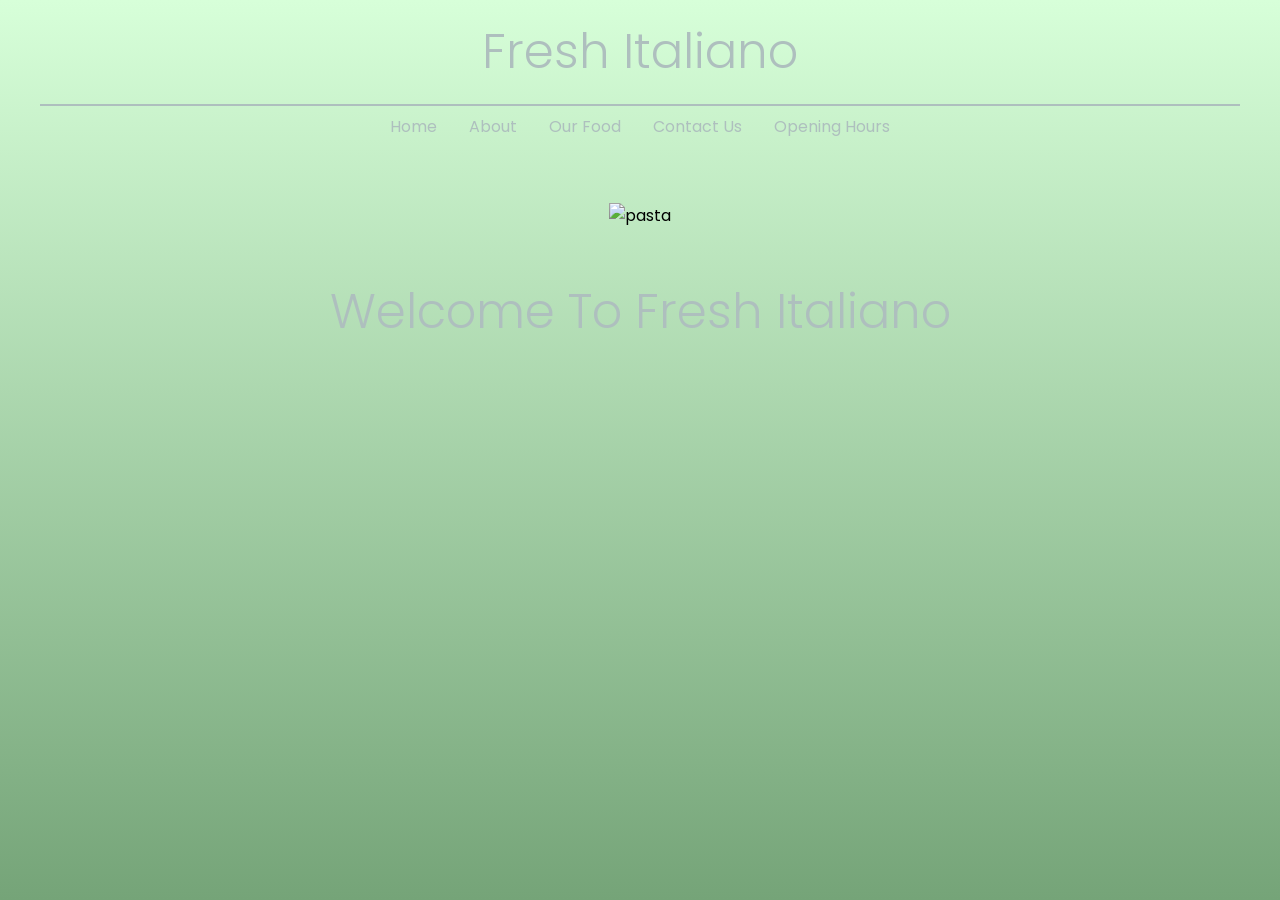
==== Website Design/index.html @ f6ac5edc "added hero section" ====
<!DOCTYPE html>
<html lang="en">
  <head>
    <meta charset="UTF-8" />
    <meta http-equiv="X-UA-Compatible" content="IE=edge" />
    <meta name="viewport" content="width=device-width, initial-scale=1.0" />
    <link rel="stylesheet" href="style.css" />
    <title>Fresh Italiano || Home</title>
  </head>
  <body>
    <nav class="navcontainer">
      <h1 class="navcontainer__heading">Fresh Italiano</h1>
      <div class="navcontainer__divider"></div>
      <ul class="navcontainer__ul">
        <li><a href="#">Home</a></li>
        <li><a href="#">About</a></li>
        <li><a href="#">Our Food</a></li>
        <li><a href="#">Contact Us</a></li>
        <li><a href="#">Opening Hours</a></li>
      </ul>
    </nav>
    <div class="hero">
      <img
        src="https://cdn.pixabay.com/photo/2016/12/26/17/28/spaghetti-1932466_960_720.jpg"
        alt="pasta"
        id="hero__image"
        class="hero__image"
      />
      <h1 class="hero__header">Welcome To Fresh Italiano</h1>
    </div>
  </body>
</html>
---- Website Design/style.css ----
@import url("https://fonts.googleapis.com/css2?family=Poppins:ital,wght@0,200;0,300;0,400;0,500;1,100;1,200;1,300;1,400&display=swap");

:root {
  --primary-color-main: #a5d6a7;
  --primary-color-light: #d7ffd9;
  --primary-color-dark: #75a478;
  --secondary-color-main: #e0f2f1;
  --secondary-color-light: #ffffff;
  --secondary-color-dark: #aebfbe;
}

* {
  margin: 0;
  padding: 0;
}

body {
  margin: 0 auto;
  padding: 0;
  font-family: "Poppins", sans-serif;
  max-width: 1200px;
  width: 1200px;
  background: linear-gradient(
    var(--primary-color-light),
    var(--primary-color-dark)
  );
  height: 100vh;
  display: flex;
  flex-direction: column;
}
/* Navigation */
.navcontainer {
  text-align: center;
}

.navcontainer__heading {
  margin: 1rem;
  font-weight: 300;
  font-size: 3rem;
  color: var(--secondary-color-dark);
}

.navcontainer__divider {
  border: 1px solid var(--secondary-color-dark);
  margin-top: 1rem;
}
.navcontainer__ul {
  display: flex;
  justify-content: center;
  align-items: center;
  list-style: none;
  flex-wrap: wrap;
  max-width: 1200px;
}
.navcontainer__ul li {
  margin: 0.5rem 1rem;
  margin-bottom: 2rem;
}

.navcontainer__ul li a {
  text-decoration: none;
  color: var(--secondary-color-dark);
}

.navcontainer__ul li a:hover {
  color: var(--primary-color-main);
  font-size: 2rem;
  transform: 0.2s all;
}
/* Hero */
.hero {
  text-align: center;
  margin: 2rem auto;
}
.hero__image {
  margin-bottom: 2rem;
}

.hero__header {
  margin: 1rem;
  font-weight: 300;
  font-size: 3rem;
  color: var(--secondary-color-dark);
}
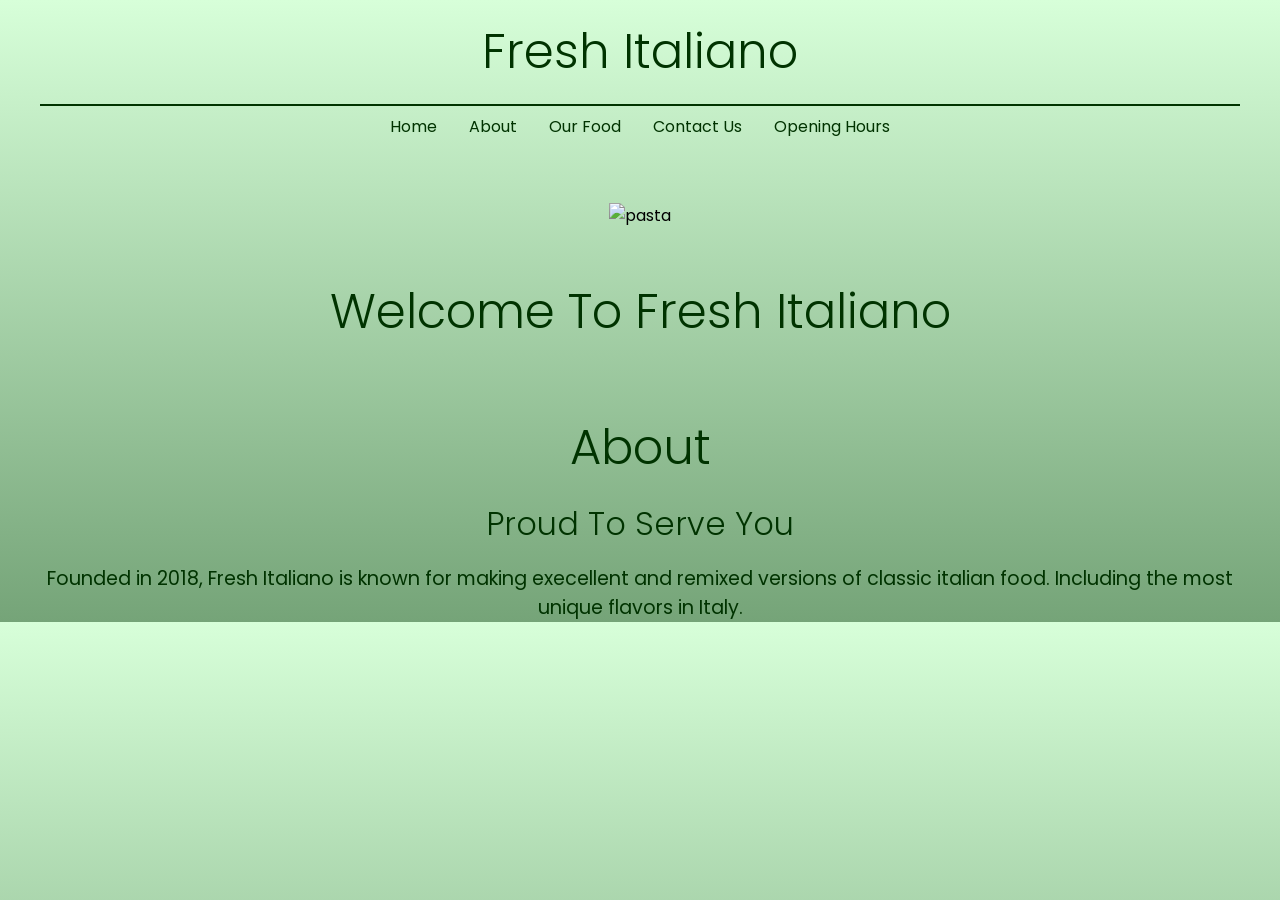
==== commit 99ba5d5c: "added about section" ====
--- a/Website Design/index.html
+++ b/Website Design/index.html
@@ -8,6 +8,7 @@
     <title>Fresh Italiano || Home</title>
   </head>
   <body>
+    <!-- Navigation -->
     <nav class="navcontainer">
       <h1 class="navcontainer__heading">Fresh Italiano</h1>
       <div class="navcontainer__divider"></div>
@@ -19,6 +20,7 @@
         <li><a href="#">Opening Hours</a></li>
       </ul>
     </nav>
+    <!-- Hero -->
     <div class="hero">
       <img
         src="https://cdn.pixabay.com/photo/2016/12/26/17/28/spaghetti-1932466_960_720.jpg"
@@ -28,5 +30,16 @@
       />
       <h1 class="hero__header">Welcome To Fresh Italiano</h1>
     </div>
+    <!-- About Section -->
+    <section class="about">
+      <h1 class="about__mainheading">About</h1>
+      <h2 class="about__subheading">Proud To Serve You</h2>
+      <p class="about__paragraph">
+        Founded in 2018,
+        <span class="about__paragraph--uppercase">Fresh Italiano</span> is known
+        for making execellent and remixed versions of classic italian food.
+        Including the most unique flavors in Italy.
+      </p>
+    </section>
   </body>
 </html>
--- a/Website Design/style.css
+++ b/Website Design/style.css
@@ -4,9 +4,9 @@
   --primary-color-main: #a5d6a7;
   --primary-color-light: #d7ffd9;
   --primary-color-dark: #75a478;
-  --secondary-color-main: #e0f2f1;
-  --secondary-color-light: #ffffff;
-  --secondary-color-dark: #aebfbe;
+  --secondary-color-main: #1b5e20;
+  --secondary-color-light: #4c8c4a;
+  --secondary-color-dark: #003300;
 }
 
 * {
@@ -24,7 +24,6 @@
     var(--primary-color-light),
     var(--primary-color-dark)
   );
-  height: 100vh;
   display: flex;
   flex-direction: column;
 }
@@ -82,3 +81,24 @@
   font-size: 3rem;
   color: var(--secondary-color-dark);
 }
+/* About section */
+.about {
+  text-align: center;
+}
+.about__mainheading {
+  margin: 1rem;
+  color: var(--secondary-color-dark);
+  font-weight: 300;
+  font-size: 3rem;
+}
+.about__subheading {
+  color: var(--secondary-color-dark);
+  margin: 1rem;
+  font-weight: 300;
+  font-size: 2rem;
+}
+.about__paragraph {
+  color: var(--secondary-color-dark);
+  font-weight: 400;
+  font-size: 1.2rem;
+}
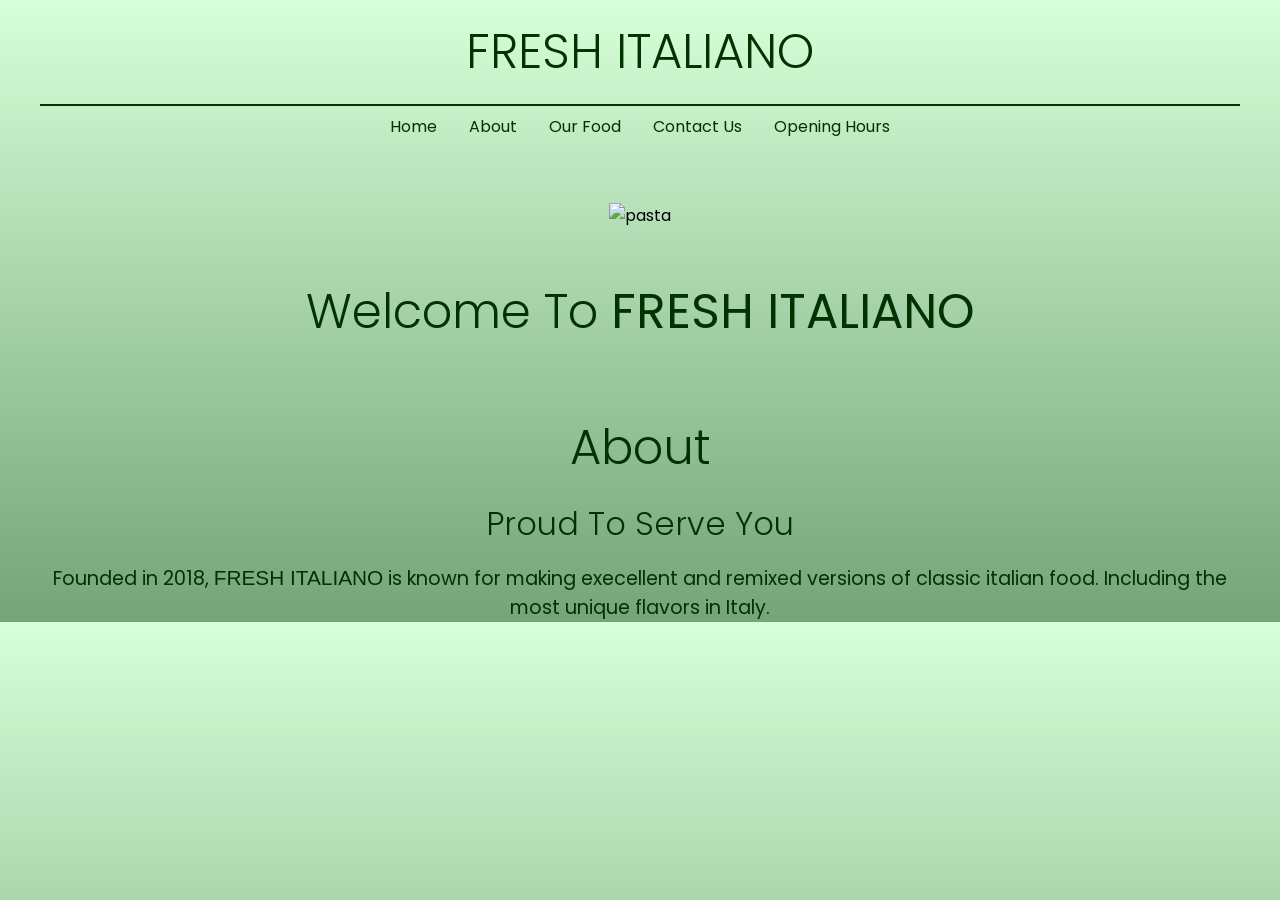
==== commit 45d3bbc1: "style edit" ====
--- a/Website Design/index.html
+++ b/Website Design/index.html
@@ -28,7 +28,9 @@
         id="hero__image"
         class="hero__image"
       />
-      <h1 class="hero__header">Welcome To Fresh Italiano</h1>
+      <h1 class="hero__header">
+        Welcome To <span class="hero__header--uppercase">Fresh Italiano</span>
+      </h1>
     </div>
     <!-- About Section -->
     <section class="about">
--- a/Website Design/style.css
+++ b/Website Design/style.css
@@ -1,5 +1,4 @@
 @import url("https://fonts.googleapis.com/css2?family=Poppins:ital,wght@0,200;0,300;0,400;0,500;1,100;1,200;1,300;1,400&display=swap");
-
 :root {
   --primary-color-main: #a5d6a7;
   --primary-color-light: #d7ffd9;
@@ -8,12 +7,10 @@
   --secondary-color-light: #4c8c4a;
   --secondary-color-dark: #003300;
 }
-
 * {
   margin: 0;
   padding: 0;
 }
-
 body {
   margin: 0 auto;
   padding: 0;
@@ -31,14 +28,13 @@
 .navcontainer {
   text-align: center;
 }
-
 .navcontainer__heading {
   margin: 1rem;
   font-weight: 300;
   font-size: 3rem;
   color: var(--secondary-color-dark);
+  text-transform: uppercase;
 }
-
 .navcontainer__divider {
   border: 1px solid var(--secondary-color-dark);
   margin-top: 1rem;
@@ -55,12 +51,10 @@
   margin: 0.5rem 1rem;
   margin-bottom: 2rem;
 }
-
 .navcontainer__ul li a {
   text-decoration: none;
   color: var(--secondary-color-dark);
 }
-
 .navcontainer__ul li a:hover {
   color: var(--primary-color-main);
   font-size: 2rem;
@@ -74,12 +68,15 @@
 .hero__image {
   margin-bottom: 2rem;
 }
-
 .hero__header {
   margin: 1rem;
   font-weight: 300;
   font-size: 3rem;
   color: var(--secondary-color-dark);
+}
+.hero__header--uppercase {
+  text-transform: uppercase;
+  font-weight: 400;
 }
 /* About section */
 .about {
@@ -102,3 +99,8 @@
   font-weight: 400;
   font-size: 1.2rem;
 }
+.about__paragraph--uppercase {
+  text-transform: uppercase;
+  font-weight: 500;
+  font-size: 1.3rem;
+}
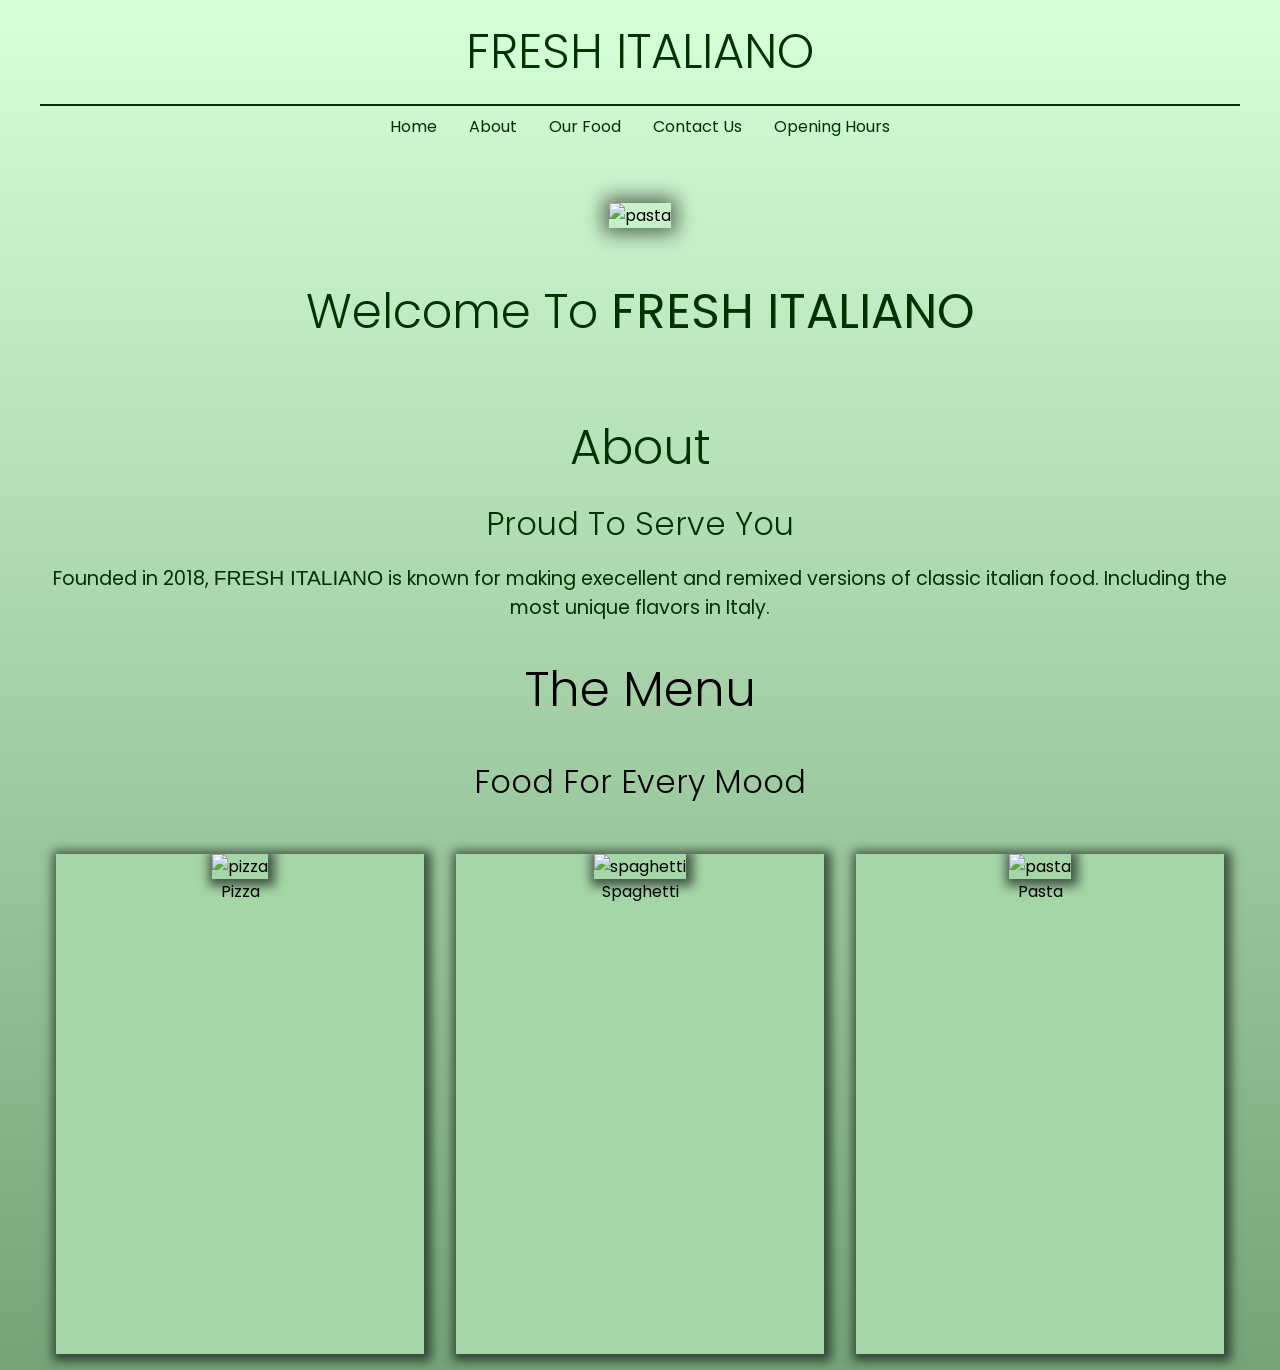
==== commit 66f8f6d0: "added menu and extra styling" ====
--- a/Website Design/index.html
+++ b/Website Design/index.html
@@ -43,5 +43,33 @@
         Including the most unique flavors in Italy.
       </p>
     </section>
+    <!-- Menu Section -->
+    <section class="menu">
+      <h1 class="menu__heading">The Menu</h1>
+      <h2 class="menu__subheading">Food For Every Mood</h2>
+      <ul class="menu__items">
+        <li>
+          <img
+            src="https://cdn.pixabay.com/photo/2017/12/09/08/18/pizza-3007395_960_720.jpg"
+            alt="pizza"
+          />
+          <p>Pizza</p>
+        </li>
+        <li>
+          <img
+            src="https://cdn.pixabay.com/photo/2018/07/18/19/12/spaghetti-3547078_960_720.jpg"
+            alt="spaghetti"
+          />
+          <p>Spaghetti</p>
+        </li>
+        <li>
+          <img
+            src="https://cdn.pixabay.com/photo/2021/05/18/15/15/pasta-6263653_960_720.jpg"
+            alt="pasta"
+          />
+          <p>Pasta</p>
+        </li>
+      </ul>
+    </section>
   </body>
 </html>
--- a/Website Design/style.css
+++ b/Website Design/style.css
@@ -67,6 +67,7 @@
 }
 .hero__image {
   margin-bottom: 2rem;
+  box-shadow: 0 0 20px 5px rgba(0, 0, 0, 0.6);
 }
 .hero__header {
   margin: 1rem;
@@ -104,3 +105,34 @@
   font-weight: 500;
   font-size: 1.3rem;
 }
+.menu {
+  text-align: center;
+}
+.menu__heading {
+  font-weight: 300;
+  font-size: 3rem;
+  margin: 2rem;
+}
+.menu__subheading {
+  font-weight: 300;
+  font-size: 2rem;
+  margin: 2rem;
+}
+.menu__items {
+  display: flex;
+  list-style-type: none;
+}
+.menu__items li {
+  width: 500px;
+  height: 500px;
+  object-fit: cover;
+  margin: 1rem;
+  overflow: hidden;
+  box-shadow: 2px 2px 10px 5px rgba(0, 0, 0, 0.6);
+  background-color: var(--primary-color-main);
+}
+.menu__items li img {
+  width: 500px;
+  height: 400px;
+  box-shadow: 2px 2px 10px 5px rgba(0, 0, 0, 0.6);
+}
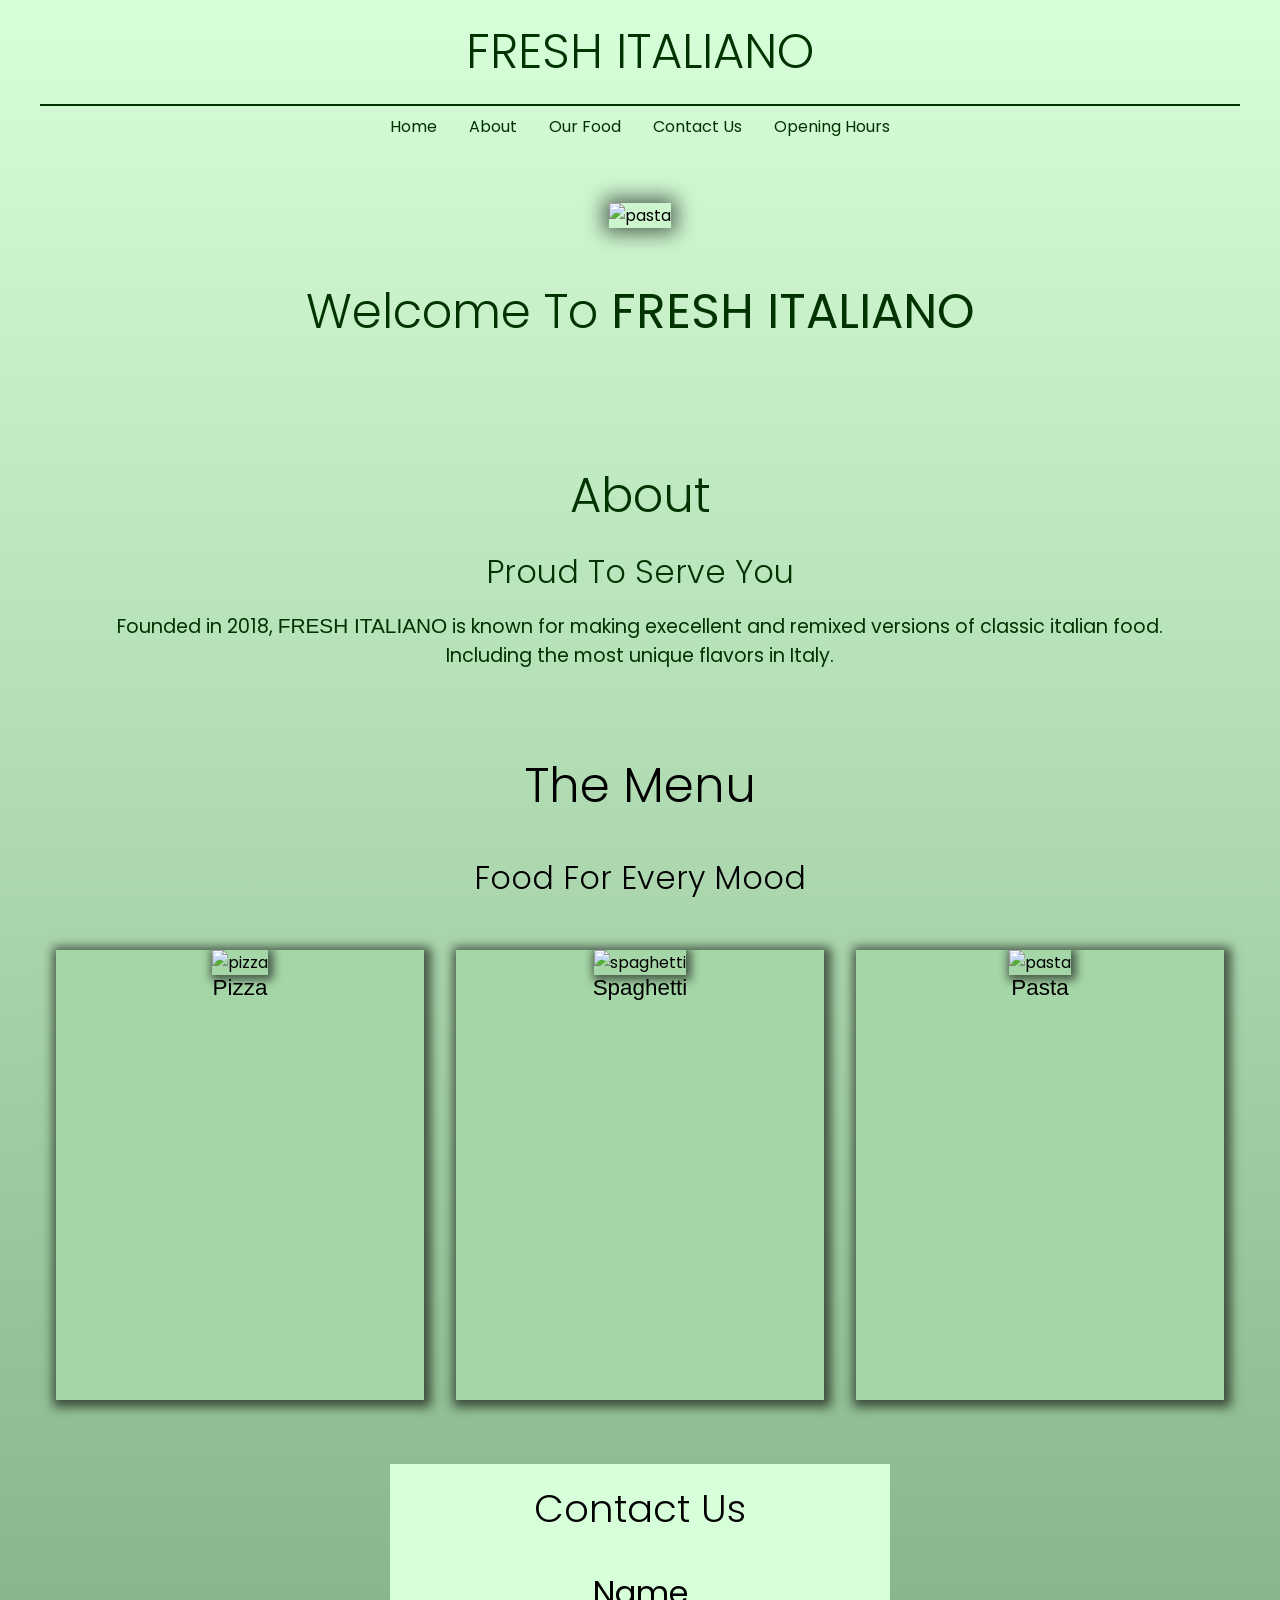
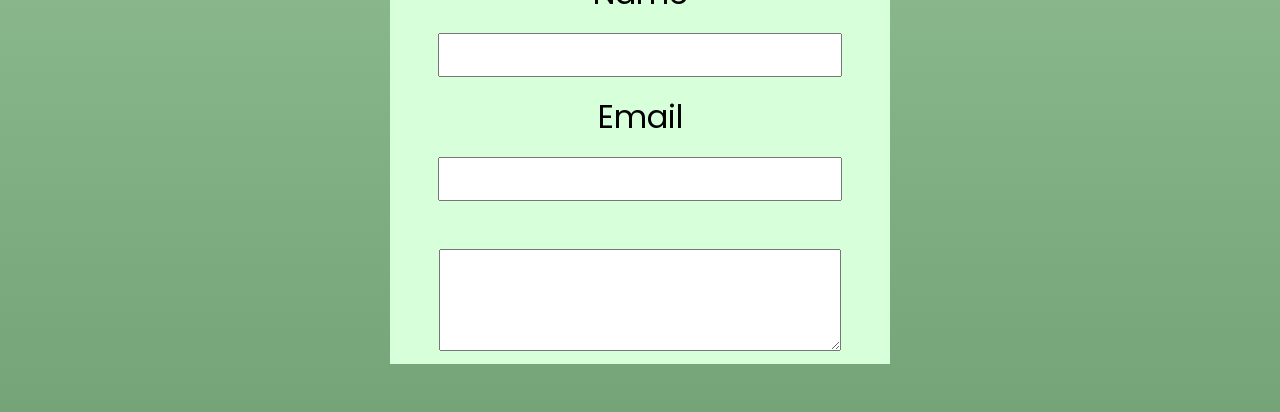
==== commit 027bd13f: "added contact us" ====
--- a/Website Design/index.html
+++ b/Website Design/index.html
@@ -14,9 +14,9 @@
       <div class="navcontainer__divider"></div>
       <ul class="navcontainer__ul">
         <li><a href="#">Home</a></li>
-        <li><a href="#">About</a></li>
-        <li><a href="#">Our Food</a></li>
-        <li><a href="#">Contact Us</a></li>
+        <li><a href="#about">About</a></li>
+        <li><a href="#menu">Our Food</a></li>
+        <li><a href="#contact">Contact Us</a></li>
         <li><a href="#">Opening Hours</a></li>
       </ul>
     </nav>
@@ -28,7 +28,7 @@
         id="hero__image"
         class="hero__image"
       />
-      <h1 class="hero__header">
+      <h1 class="hero__header" id="about">
         Welcome To <span class="hero__header--uppercase">Fresh Italiano</span>
       </h1>
     </div>
@@ -44,7 +44,7 @@
       </p>
     </section>
     <!-- Menu Section -->
-    <section class="menu">
+    <section class="menu" id="menu">
       <h1 class="menu__heading">The Menu</h1>
       <h2 class="menu__subheading">Food For Every Mood</h2>
       <ul class="menu__items">
@@ -71,5 +71,22 @@
         </li>
       </ul>
     </section>
+    <!-- Contact Us Section -->
+    <section class="contact" id="contact">
+      <h1 class="contact__form__heading">Contact Us</h1>
+      <form class="contact__form">
+        <label for="name" class="contact__form__name__label">Name</label>
+        <input type="text" class="contact__form__name__input" />
+        <label for="email" class="contact__form__email__label">Email</label>
+        <input type="email" class="contact__form__email__input" />
+        <textarea
+          name="textarea"
+          id="textarea"
+          cols=""
+          rows=""
+          class="contact__form__textarea"
+        ></textarea>
+      </form>
+    </section>
   </body>
 </html>
--- a/Website Design/style.css
+++ b/Website Design/style.css
@@ -82,6 +82,7 @@
 /* About section */
 .about {
   text-align: center;
+  margin: 3rem;
 }
 .about__mainheading {
   margin: 1rem;
@@ -105,6 +106,7 @@
   font-weight: 500;
   font-size: 1.3rem;
 }
+/* Menu Section */
 .menu {
   text-align: center;
 }
@@ -124,7 +126,7 @@
 }
 .menu__items li {
   width: 500px;
-  height: 500px;
+  height: 450px;
   object-fit: cover;
   margin: 1rem;
   overflow: hidden;
@@ -132,7 +134,59 @@
   background-color: var(--primary-color-main);
 }
 .menu__items li img {
+  width: 700px;
+  height: 400px;
+  box-shadow: 2px 2px 10px 3px rgba(0, 0, 0, 0.6);
+}
+.menu__items p {
+  font-size: 1.4rem;
+  font-weight: 500;
+}
+/* Contact Section */
+.contact {
+  background: var(--primary-color-light);
   width: 500px;
-  height: 400px;
-  box-shadow: 2px 2px 10px 5px rgba(0, 0, 0, 0.6);
+  height: 500px;
+  margin: 3rem auto;
 }
+.contact__form {
+  display: flex;
+  justify-content: center;
+  align-items: center;
+  flex-direction: column;
+}
+.contact__form__heading {
+  text-align: center;
+  margin: 1rem;
+  font-size: 2.4rem;
+  font-weight: 300;
+}
+.contact__form__name__label {
+  font-size: 2rem;
+  margin: 1rem;
+}
+.contact__form__name__input {
+  width: 80%;
+  height: 40px;
+  font-size: 2rem;
+  font-family: inherit;
+}
+.contact__form__email__label {
+  font-size: 2rem;
+  margin: 1rem;
+}
+.contact__form__email__input {
+  width: 80%;
+  height: 40px;
+  font-size: 2rem;
+  font-family: inherit;
+}
+
+.contact__form__textarea {
+  margin-top: 3rem;
+  width: 80%;
+  height: 100px;
+  font-size: 1rem;
+  font-family: inherit;
+  margin-bottom: 3rem;
+}
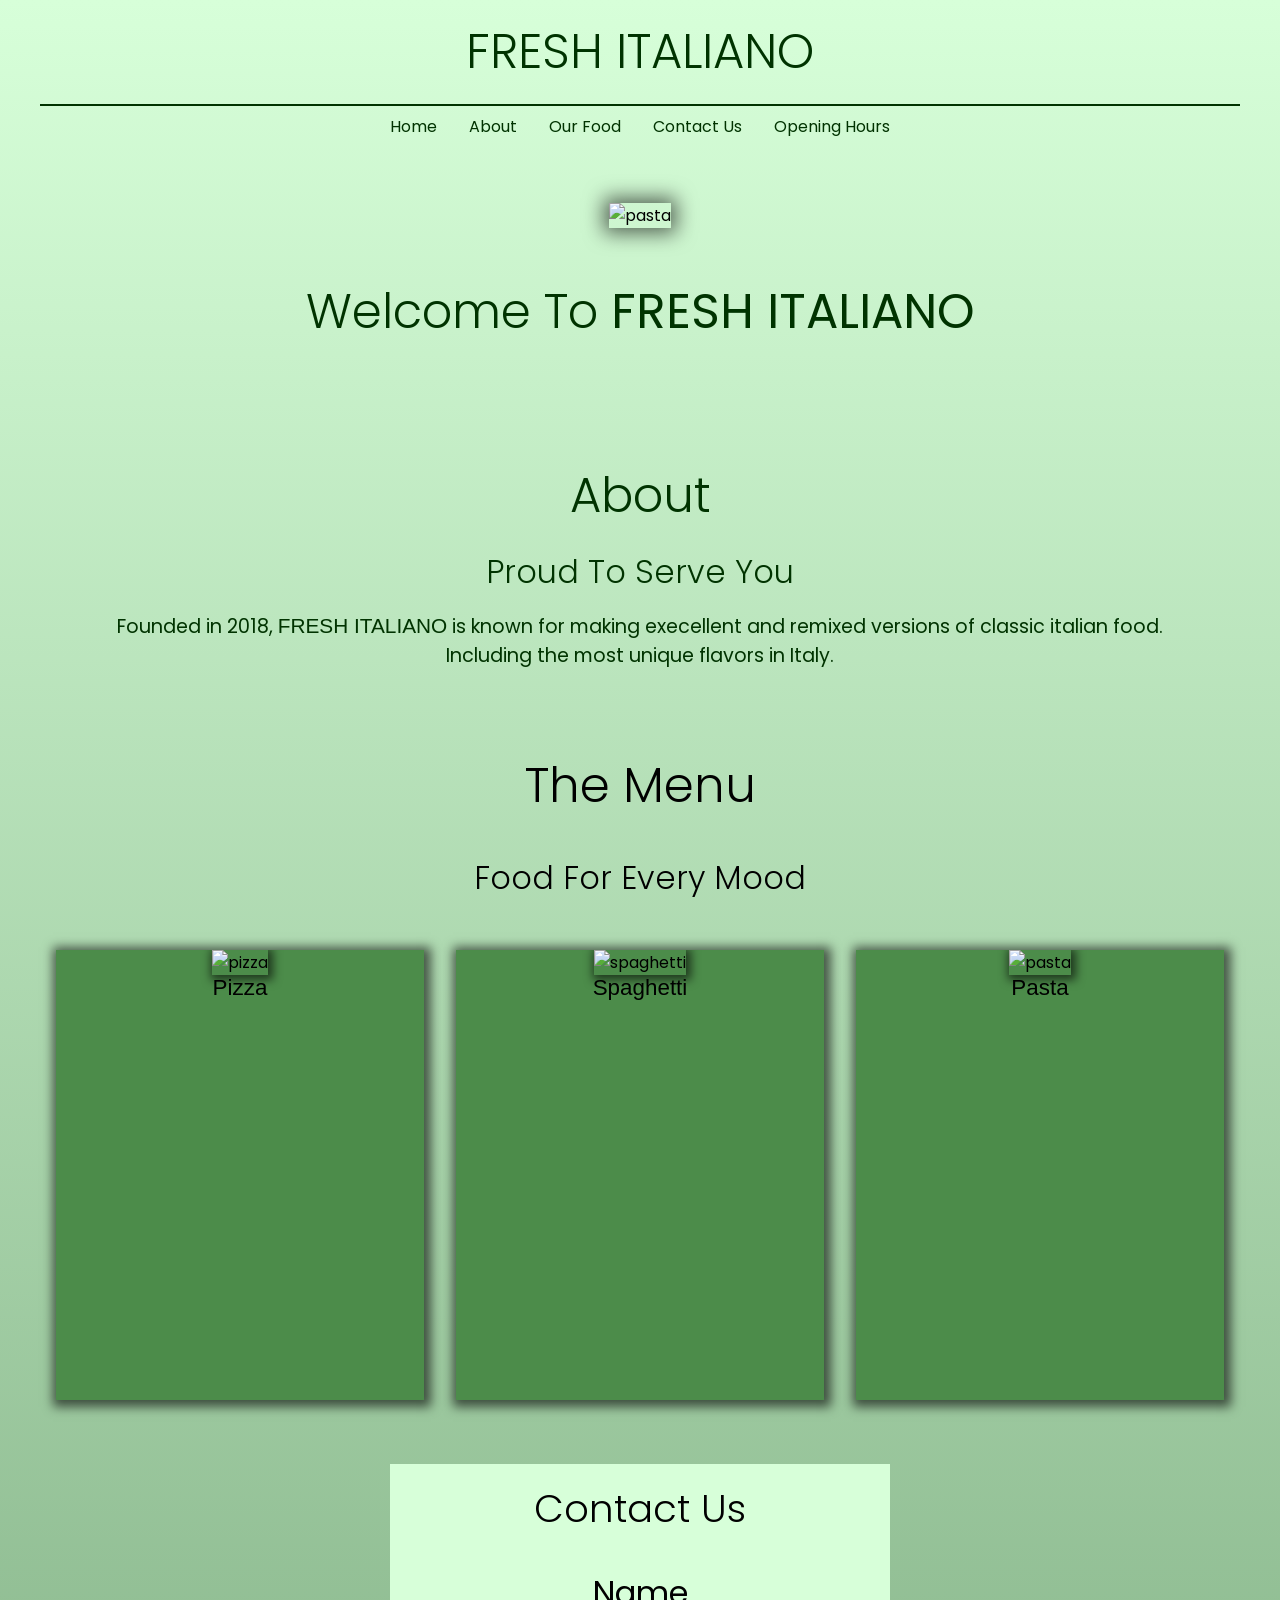
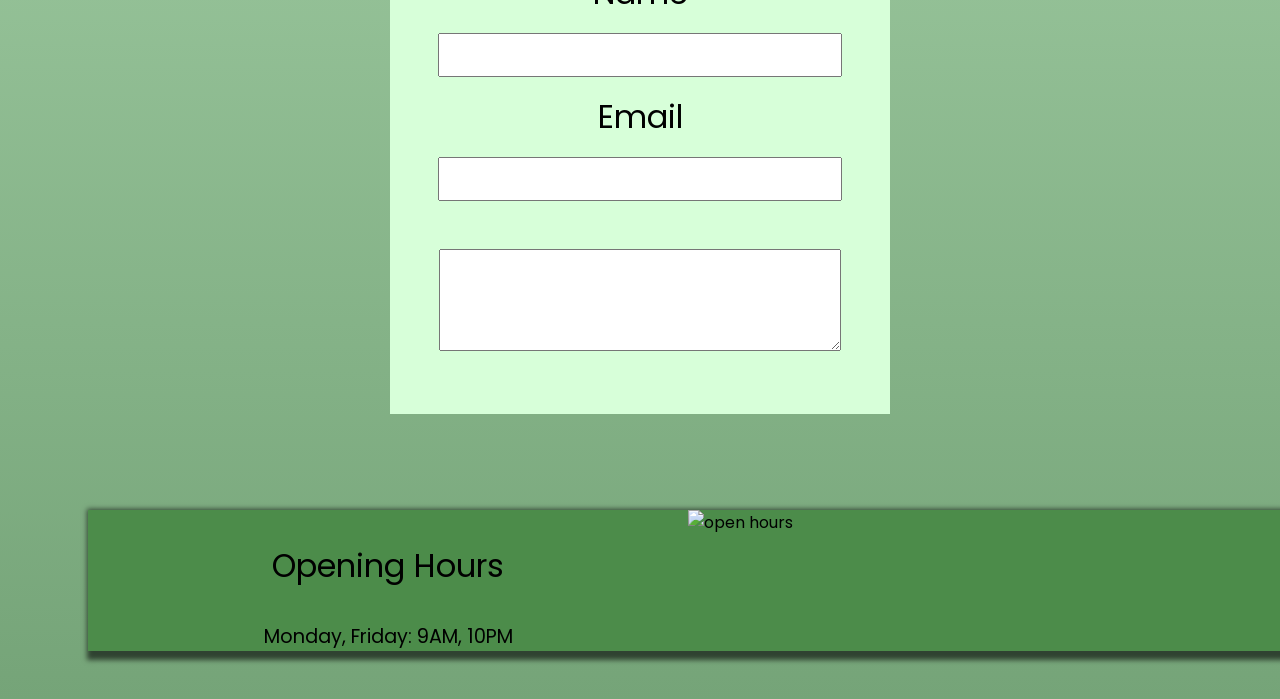
==== commit eb1f90af: "finished project" ====
--- a/Website Design/index.html
+++ b/Website Design/index.html
@@ -17,7 +17,7 @@
         <li><a href="#about">About</a></li>
         <li><a href="#menu">Our Food</a></li>
         <li><a href="#contact">Contact Us</a></li>
-        <li><a href="#">Opening Hours</a></li>
+        <li><a href="#opening">Opening Hours</a></li>
       </ul>
     </nav>
     <!-- Hero -->
@@ -88,5 +88,18 @@
         ></textarea>
       </form>
     </section>
+    <!-- Opening Hours -->
+    <section class="opening" id="opening">
+      <div class="opening__left">
+        <h1 class="opening__heading">Opening Hours</h1>
+        <p class="opening__text">Monday, Friday: 9AM, 10PM</p>
+      </div>
+      <div class="opening__right">
+        <img
+          src="https://cdn.pixabay.com/photo/2016/11/23/17/22/open-1853924_960_720.jpg"
+          alt="open hours"
+        />
+      </div>
+    </section>
   </body>
 </html>
--- a/Website Design/style.css
+++ b/Website Design/style.css
@@ -131,7 +131,7 @@
   margin: 1rem;
   overflow: hidden;
   box-shadow: 2px 2px 10px 5px rgba(0, 0, 0, 0.6);
-  background-color: var(--primary-color-main);
+  background-color: var(--secondary-color-light);
 }
 .menu__items li img {
   width: 700px;
@@ -146,7 +146,7 @@
 .contact {
   background: var(--primary-color-light);
   width: 500px;
-  height: 500px;
+  height: 550px;
   margin: 3rem auto;
 }
 .contact__form {
@@ -190,3 +190,31 @@
   font-family: inherit;
   margin-bottom: 3rem;
 }
+.opening {
+  display: flex;
+  width: 1200px;
+  background: var(--secondary-color-light);
+  margin: 3rem;
+  box-shadow: 4px 4px 5px 5px rgba(0, 0, 0, 0.6);
+}
+.opening__left {
+  width: 50%;
+  text-align: center;
+}
+.opening__right {
+  width: 50%;
+}
+.opening__right img {
+  object-fit: cover;
+  width: 100%;
+  height: 100%;
+}
+.opening__heading {
+  margin-bottom: 2rem;
+  margin-top: 2rem;
+  font-size: 2rem;
+  font-weight: 400;
+}
+.opening__text {
+  font-size: 1.2rem;
+}
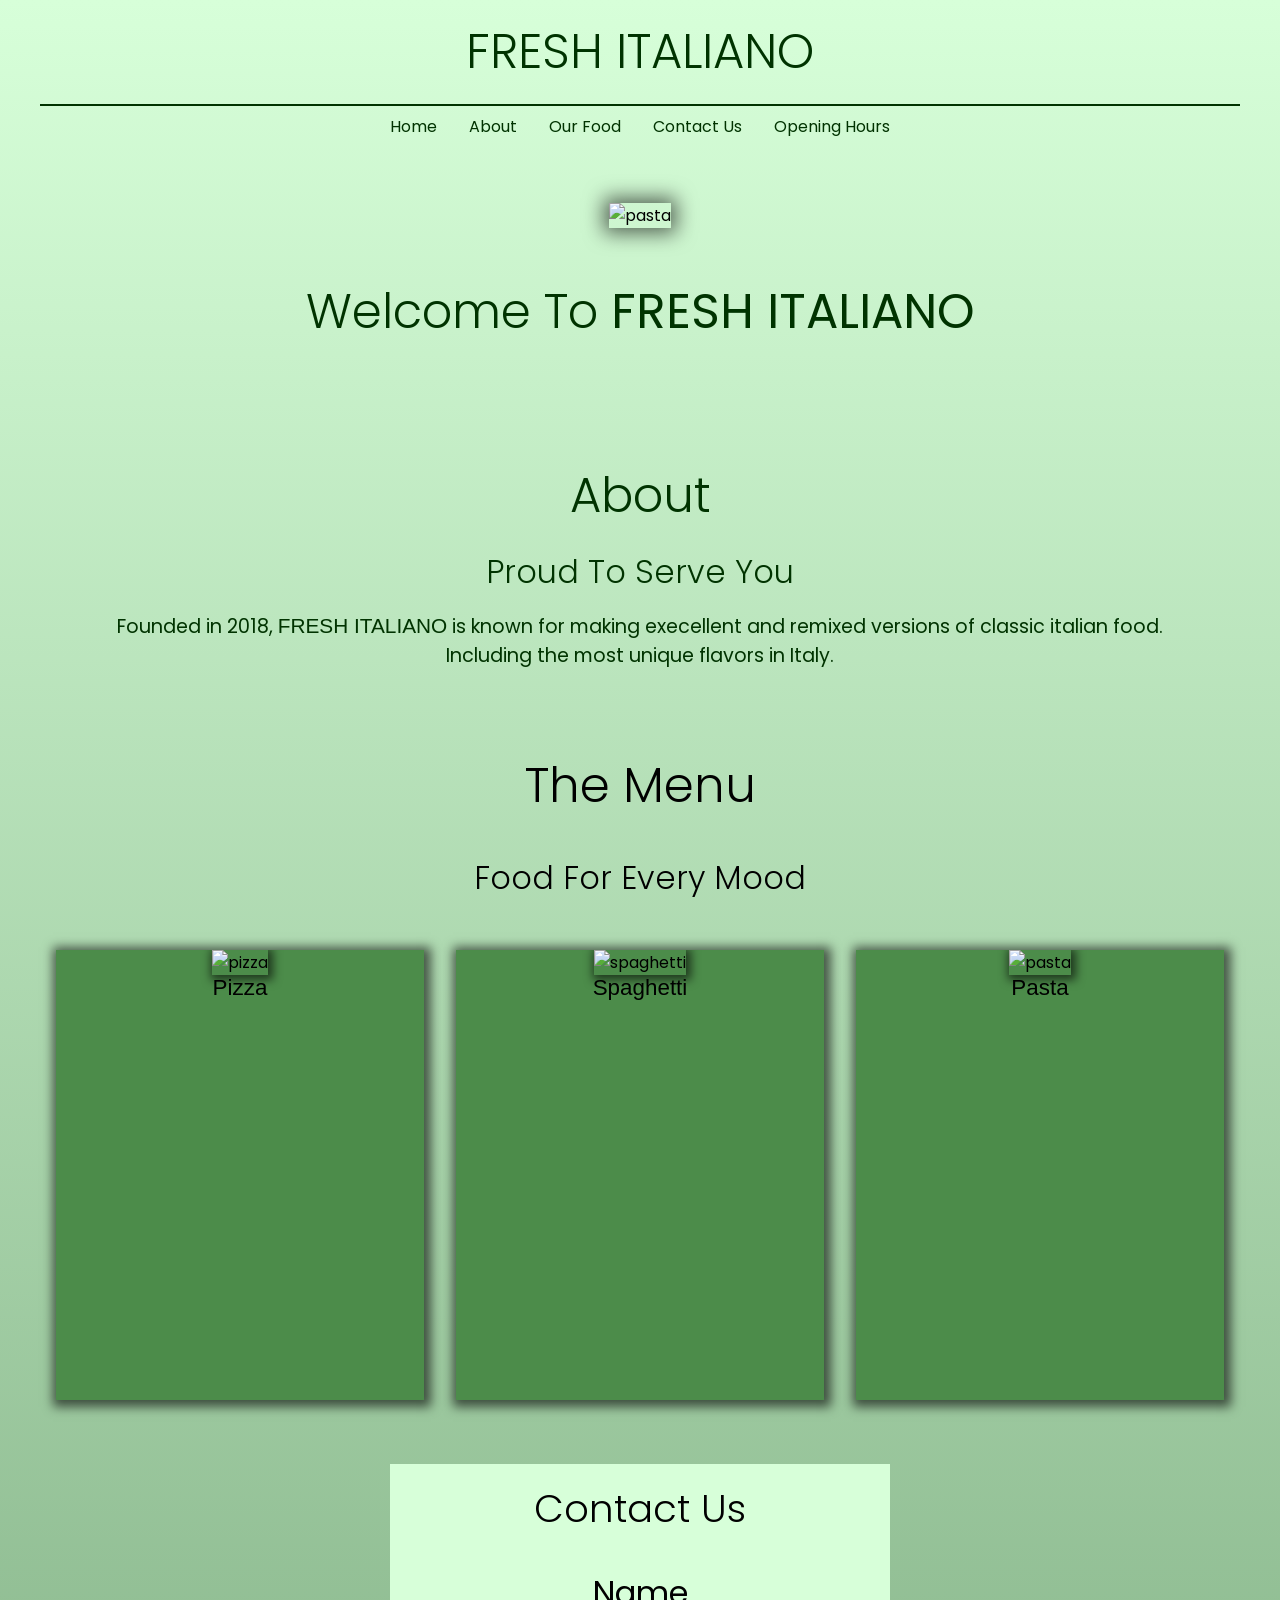
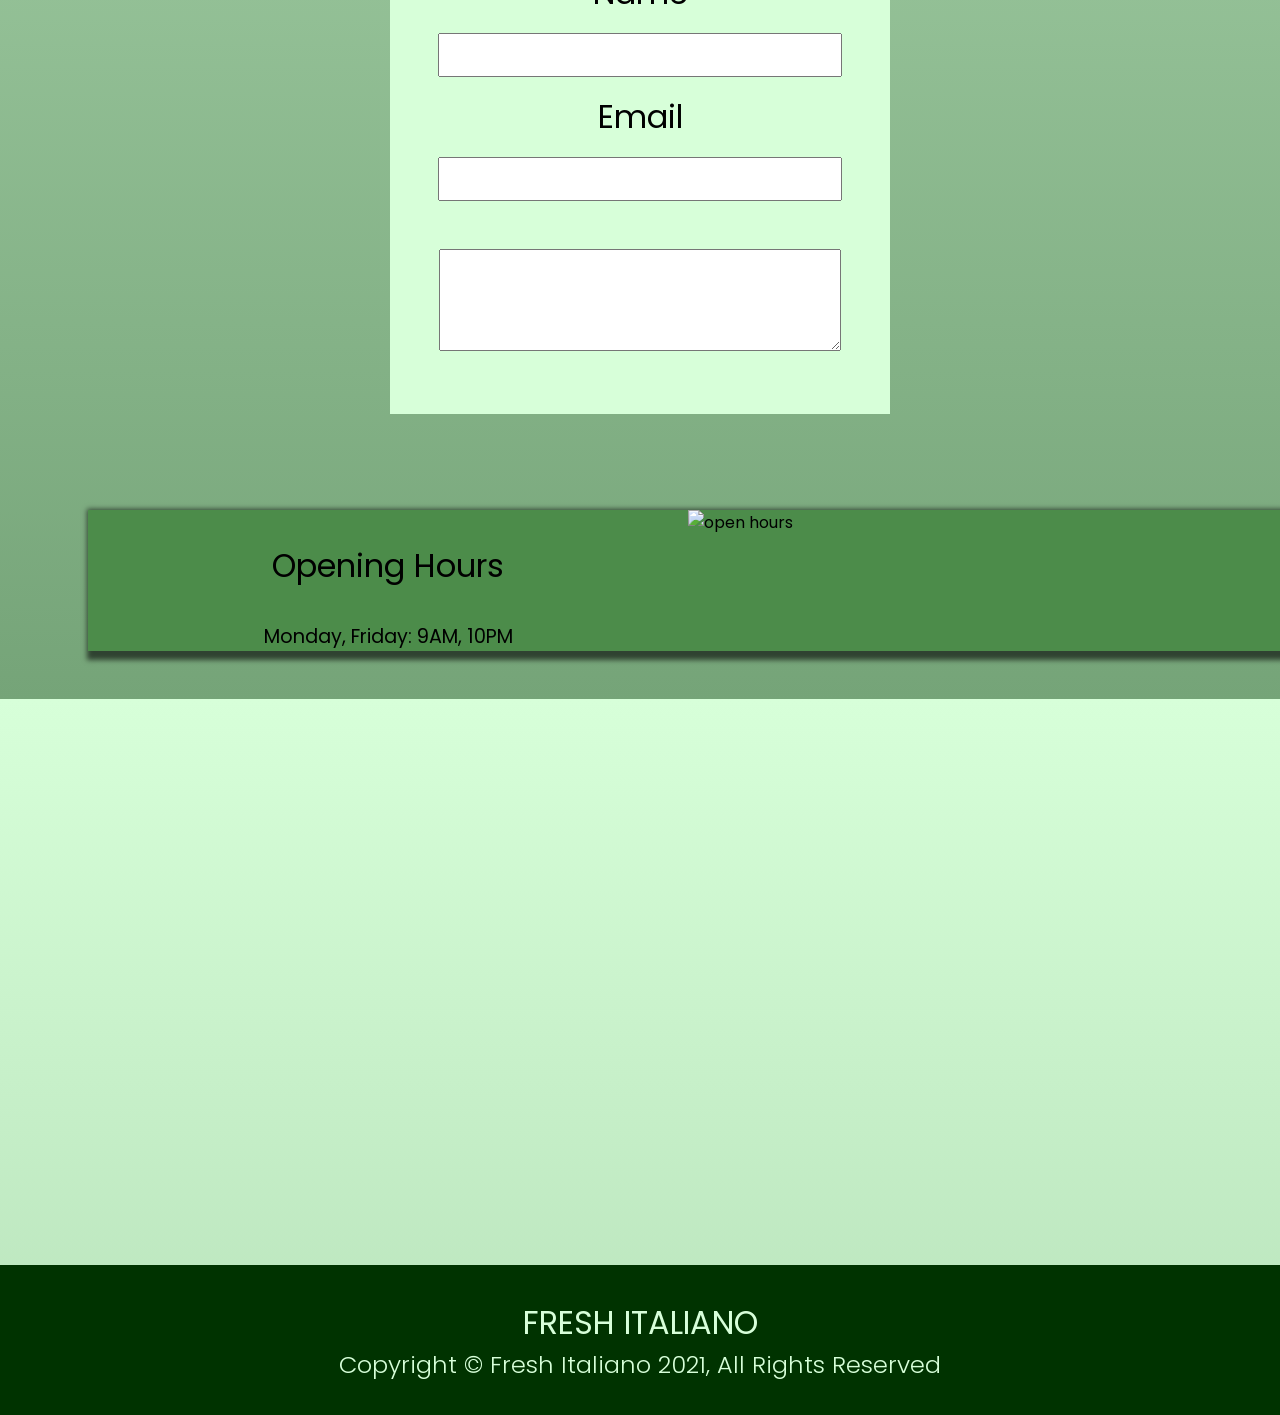
==== commit 788853bc: "added footer" ====
--- a/Website Design/index.html
+++ b/Website Design/index.html
@@ -101,5 +101,11 @@
         />
       </div>
     </section>
+    <footer class="footer">
+      <h1 class="footer__heading">Fresh Italiano</h1>
+      <h2 class="footer__text">
+        Copyright &copy; Fresh Italiano 2021, All Rights Reserved
+      </h2>
+    </footer>
   </body>
 </html>
--- a/Website Design/style.css
+++ b/Website Design/style.css
@@ -23,6 +23,7 @@
   );
   display: flex;
   flex-direction: column;
+  overflow-x: hidden;
 }
 /* Navigation */
 .navcontainer {
@@ -218,3 +219,24 @@
 .opening__text {
   font-size: 1.2rem;
 }
+.footer {
+  background: var(--secondary-color-dark);
+  width: 100vw;
+  margin: 0;
+  display: flex;
+  flex-direction: column;
+  position: absolute;
+  left: 0;
+  bottom: -235%;
+  text-align: center;
+  height: 150px;
+  justify-content: center;
+  color: var(--primary-color-light);
+}
+.footer__heading {
+  font-weight: 400;
+  text-transform: uppercase;
+}
+.footer__text {
+  font-weight: 300;
+}
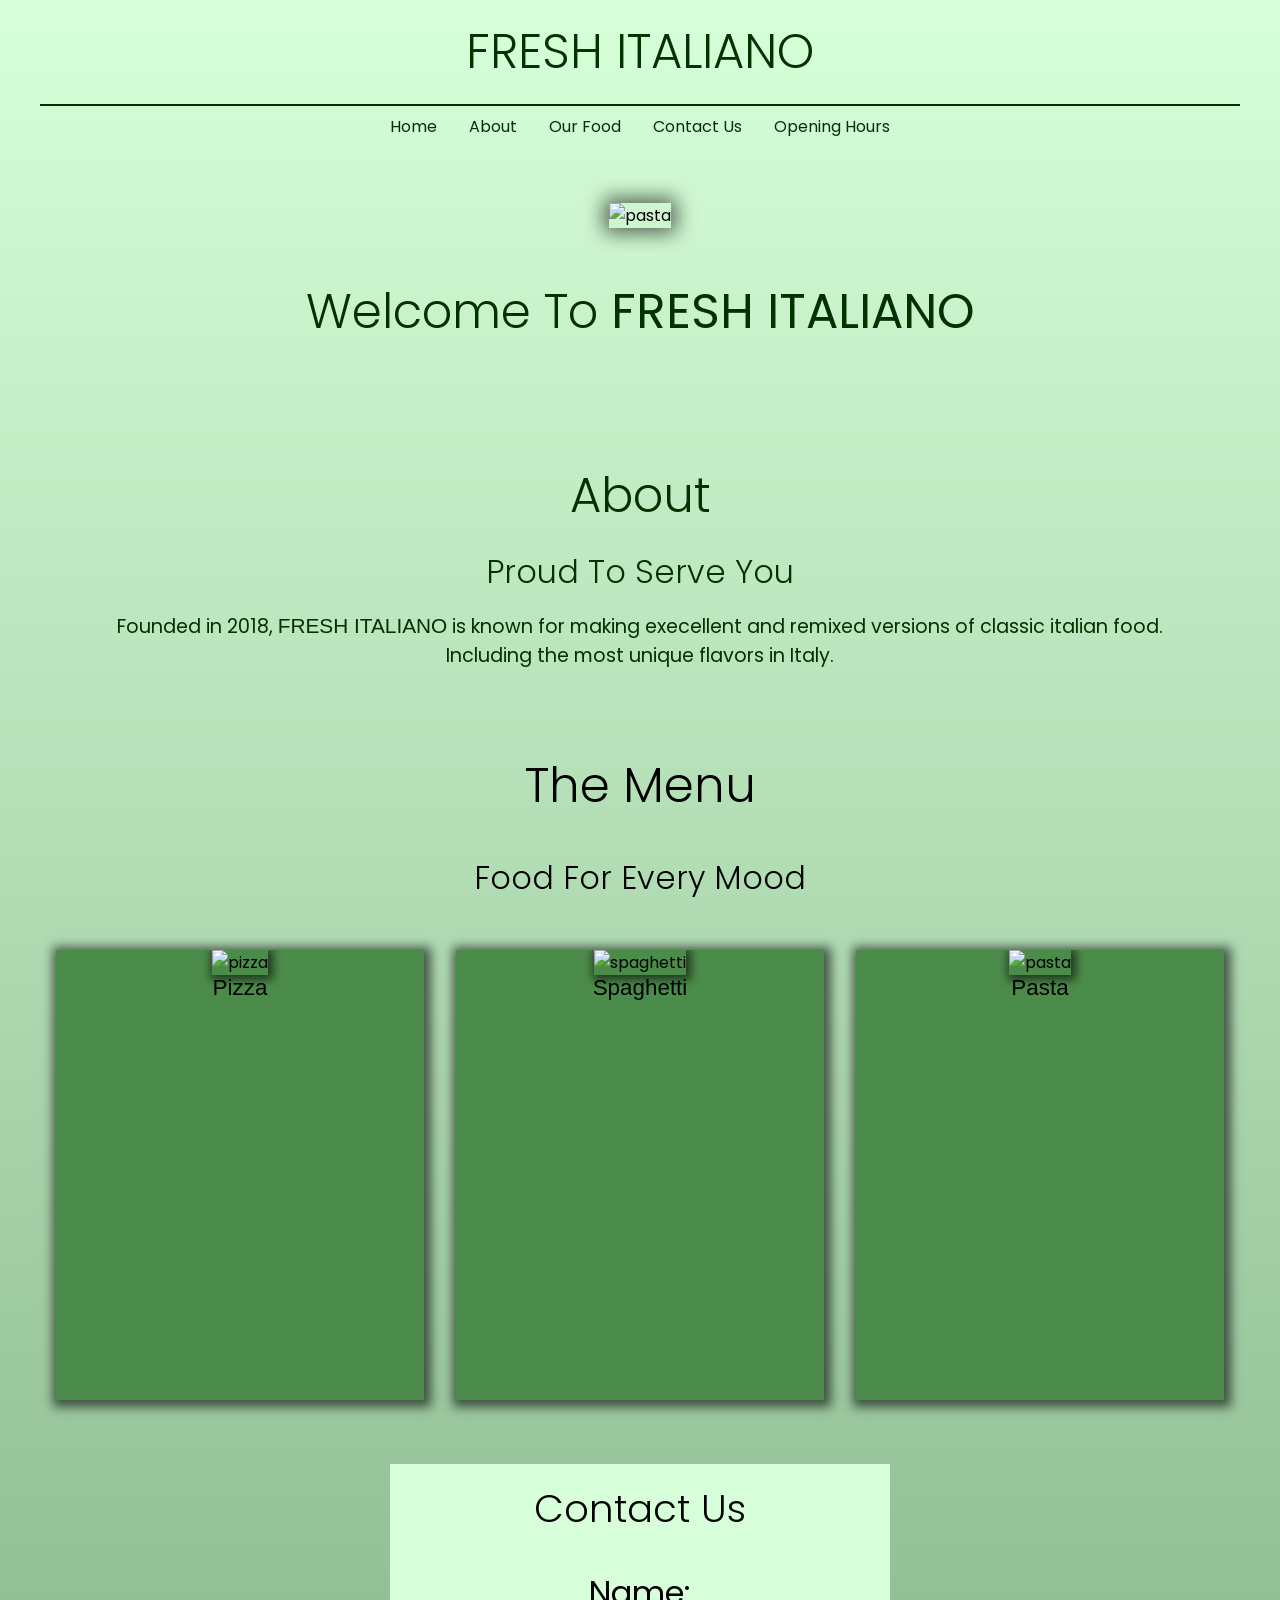
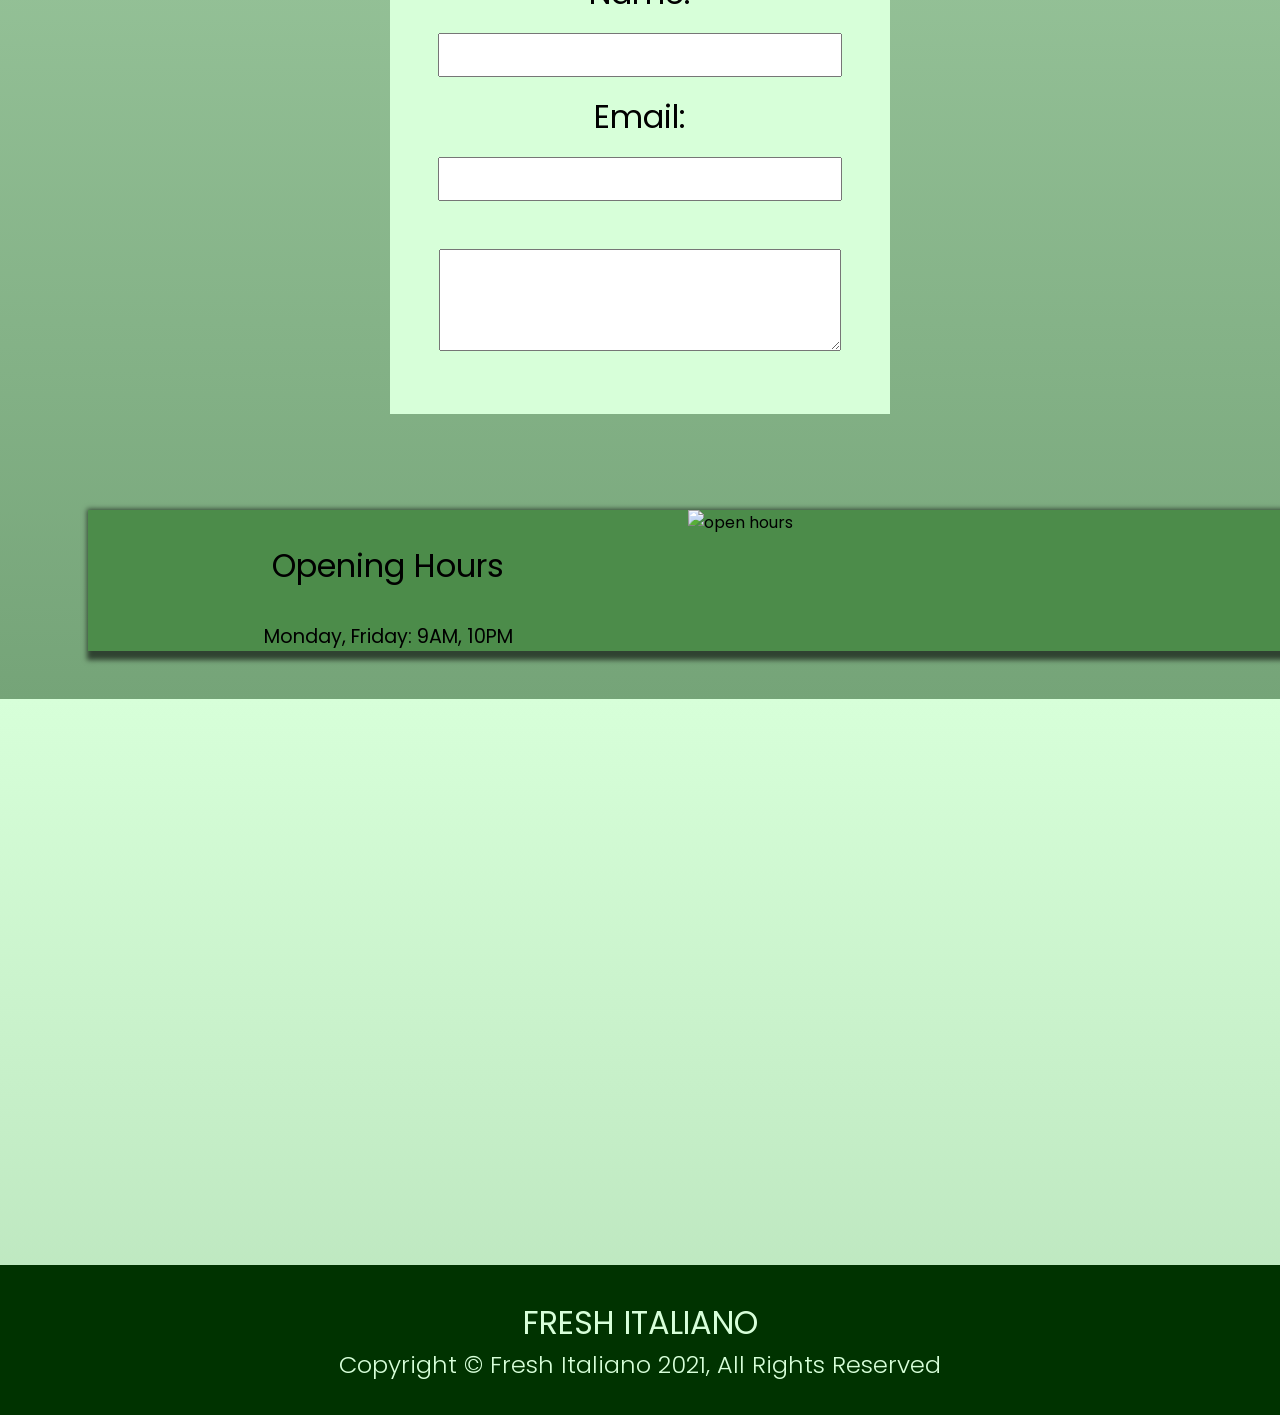
==== commit 2df03616: "small contact form change" ====
--- a/Website Design/index.html
+++ b/Website Design/index.html
@@ -75,9 +75,9 @@
     <section class="contact" id="contact">
       <h1 class="contact__form__heading">Contact Us</h1>
       <form class="contact__form">
-        <label for="name" class="contact__form__name__label">Name</label>
+        <label for="name" class="contact__form__name__label">Name:</label>
         <input type="text" class="contact__form__name__input" />
-        <label for="email" class="contact__form__email__label">Email</label>
+        <label for="email" class="contact__form__email__label">Email:</label>
         <input type="email" class="contact__form__email__input" />
         <textarea
           name="textarea"
